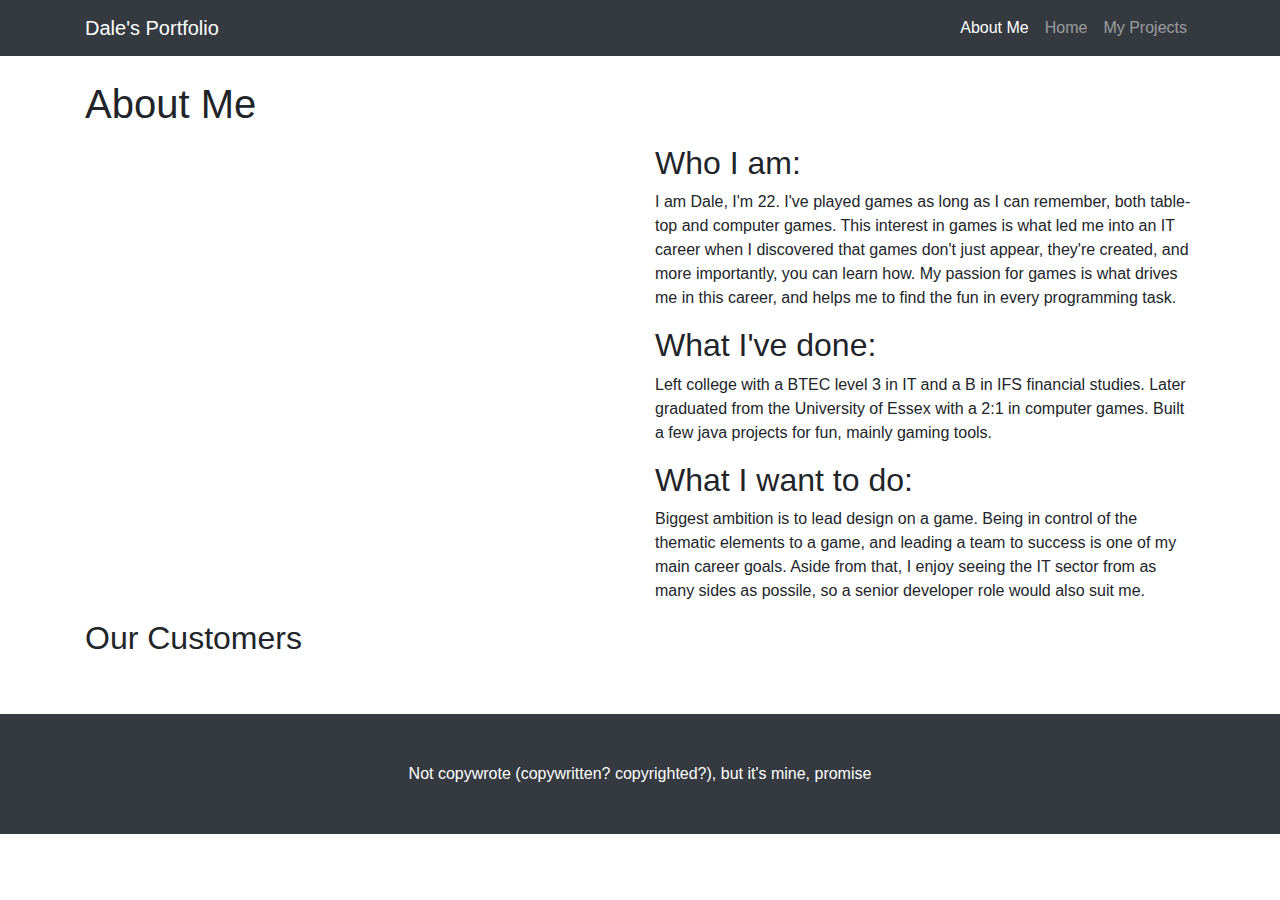
==== About Me.html @ 89b804c1 "separated kings for better viewing." ====
<!DOCTYPE html>
<html lang="en">

  <head>

    <meta charset="utf-8">
    <meta name="viewport" content="width=device-width, initial-scale=1, shrink-to-fit=no">
    <meta name="description" content="">
    <meta name="author" content="">

    <title>Modern Business - Start Bootstrap Template</title>

    <!-- Bootstrap core CSS -->
    <link href="vendor/bootstrap/css/bootstrap.min.css" rel="stylesheet">

    <!-- Custom styles for this template -->
    <link href="css/modern-business.css" rel="stylesheet">

  </head>

  <body>

    <!-- Navigation -->
    <nav class="navbar fixed-top navbar-expand-lg navbar-dark bg-dark fixed-top">
      <div class="container">
        <a class="navbar-brand" href="index.html">Dale's Portfolio</a>
        <button class="navbar-toggler navbar-toggler-right" type="button" data-toggle="collapse" data-target="#navbarResponsive" aria-controls="navbarResponsive" aria-expanded="false" aria-label="Toggle navigation">
          <span class="navbar-toggler-icon"></span>
        </button>
        <div class="collapse navbar-collapse" id="navbarResponsive">
          <ul class="navbar-nav ml-auto">
            <li class="nav-item active">
              <a class="nav-link" href="About Me.html">About Me</a>
            </li>
            <li class="nav-item">
              <a class="nav-link" href="Home.html">Home</a>
            </li>
            <li class="nav-item">
              <a class="nav-link" href="Projects.html">My Projects</a>
            </li>
          
          </ul>
        </div>
      </div>
    </nav>

    <!-- Page Content -->
    <div class="container">

      <!-- Page Heading/Breadcrumbs -->
      <h1 class="mt-4 mb-3">About Me
      
      </h1>

      <!-- Intro Content -->
      <div class="row">
        <div class="col-lg-6">
          <img class="img-fluid rounded mb-4" src="http://placehold.it/750x450" alt="">
        </div>
        <div class="col-lg-6">
          <h2>Who I am: </h2>
          <p>I am Dale, I'm 22. I've played games as long as I can remember, both table-top and computer games. This interest in games is what led me into an IT career
            when I discovered that games don't just appear, they're created, and more importantly, you can learn how. My passion for games is what drives me in this career, 
            and helps me to find the fun in every programming task.
          </p>
           <h2>What I've done: </h2>
          <p>Left college with a BTEC level 3 in IT and a B in IFS financial studies. Later graduated from the University of Essex with a 2:1 in computer games. Built a
            few java projects for fun, mainly gaming tools.
          </p>
          <h2>What I want to do: </h2>
          <p>Biggest ambition is to lead design on a game. Being in control of the thematic elements to a game, and leading a team to success is one of my main career goals. 
            Aside from that, I enjoy seeing the IT sector from as many sides as possile, so a senior developer role would also suit me. 
          </p>
        </div>
      </div>
      <!-- /.row -->

      <!-- Team Members -->
     
      <!-- Our Customers -->
      <h2>Our Customers</h2>
      <div class="row">
        <div class="col-lg-2 col-sm-4 mb-4">
          <img class="img-fluid" src="http://placehold.it/500x300" alt="">
        </div>
        <div class="col-lg-2 col-sm-4 mb-4">
          <img class="img-fluid" src="http://placehold.it/500x300" alt="">
        </div>
        <div class="col-lg-2 col-sm-4 mb-4">
          <img class="img-fluid" src="http://placehold.it/500x300" alt="">
        </div>
        <div class="col-lg-2 col-sm-4 mb-4">
          <img class="img-fluid" src="http://placehold.it/500x300" alt="">
        </div>
        <div class="col-lg-2 col-sm-4 mb-4">
          <img class="img-fluid" src="http://placehold.it/500x300" alt="">
        </div>
        <div class="col-lg-2 col-sm-4 mb-4">
          <img class="img-fluid" src="http://placehold.it/500x300" alt="">
        </div>
      </div>
      <!-- /.row -->

    </div>
    <!-- /.container -->

    <!-- Footer -->
    <footer class="py-5 bg-dark">
      <div class="container">
        <p class="m-0 text-center text-white">Not copywrote (copywritten? copyrighted?), but it's mine, promise</p>
      </div>
      <!-- /.container -->
    </footer>

    <!-- Bootstrap core JavaScript -->
    <script src="vendor/jquery/jquery.min.js"></script>
    <script src="vendor/bootstrap/js/bootstrap.bundle.min.js"></script>

  </body>

</html>
---- css/modern-business.css ----
/*!
 * Start Bootstrap - Modern Business (https://startbootstrap.com/template-overviews/modern-business)
 * Copyright 2013-2017 Start Bootstrap
 * Licensed under MIT (https://github.com/BlackrockDigital/startbootstrap-logomodern-business-nav/blob/master/LICENSE)
 */

body {
  padding-top: 54px;
}

@media (min-width: 992px) {
  body {
    padding-top: 56px;
  }
}

.carousel-item {
  height: 65vh;
  min-height: 300px;
  background: no-repeat center center scroll;
  -webkit-background-size: cover;
  -moz-background-size: cover;
  -o-background-size: cover;
  background-size: cover;
   
}

.portfolio-item {
  margin-bottom: 30px;
}
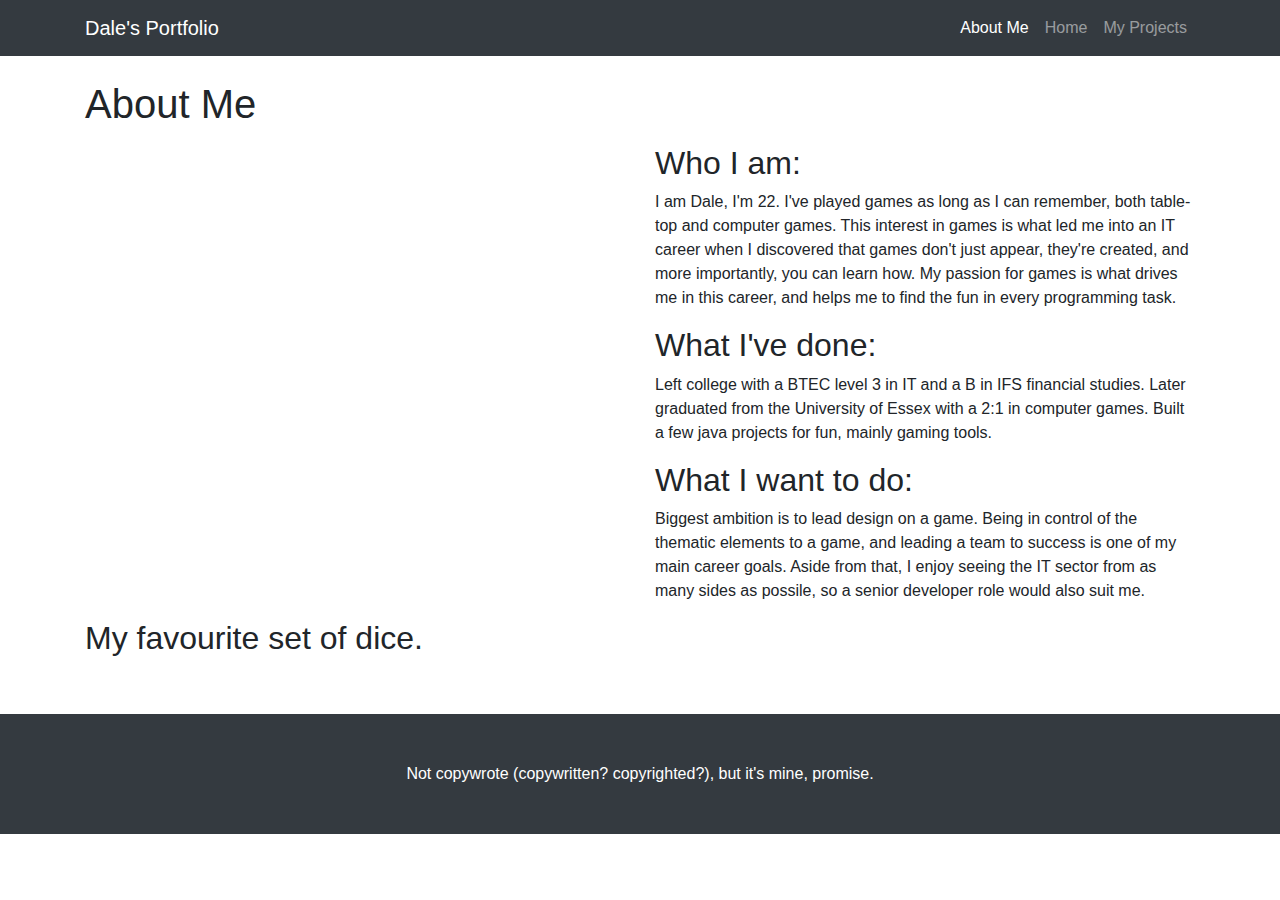
==== commit 99cd7cde: "cleaning up the webpage" ====
--- a/About Me.html
+++ b/About Me.html
@@ -33,7 +33,7 @@
               <a class="nav-link" href="About Me.html">About Me</a>
             </li>
             <li class="nav-item">
-              <a class="nav-link" href="Home.html">Home</a>
+              <a class="nav-link" href="index.html">Home</a>
             </li>
             <li class="nav-item">
               <a class="nav-link" href="Projects.html">My Projects</a>
@@ -78,7 +78,7 @@
       <!-- Team Members -->
      
       <!-- Our Customers -->
-      <h2>Our Customers</h2>
+      <h2>My favourite set of dice.</h2>
       <div class="row">
         <div class="col-lg-2 col-sm-4 mb-4">
           <img class="img-fluid" src="http://placehold.it/500x300" alt="">
@@ -107,7 +107,7 @@
     <!-- Footer -->
     <footer class="py-5 bg-dark">
       <div class="container">
-        <p class="m-0 text-center text-white">Not copywrote (copywritten? copyrighted?), but it's mine, promise</p>
+        <p class="m-0 text-center text-white">Not copywrote (copywritten? copyrighted?), but it's mine, promise.</p>
       </div>
       <!-- /.container -->
     </footer>
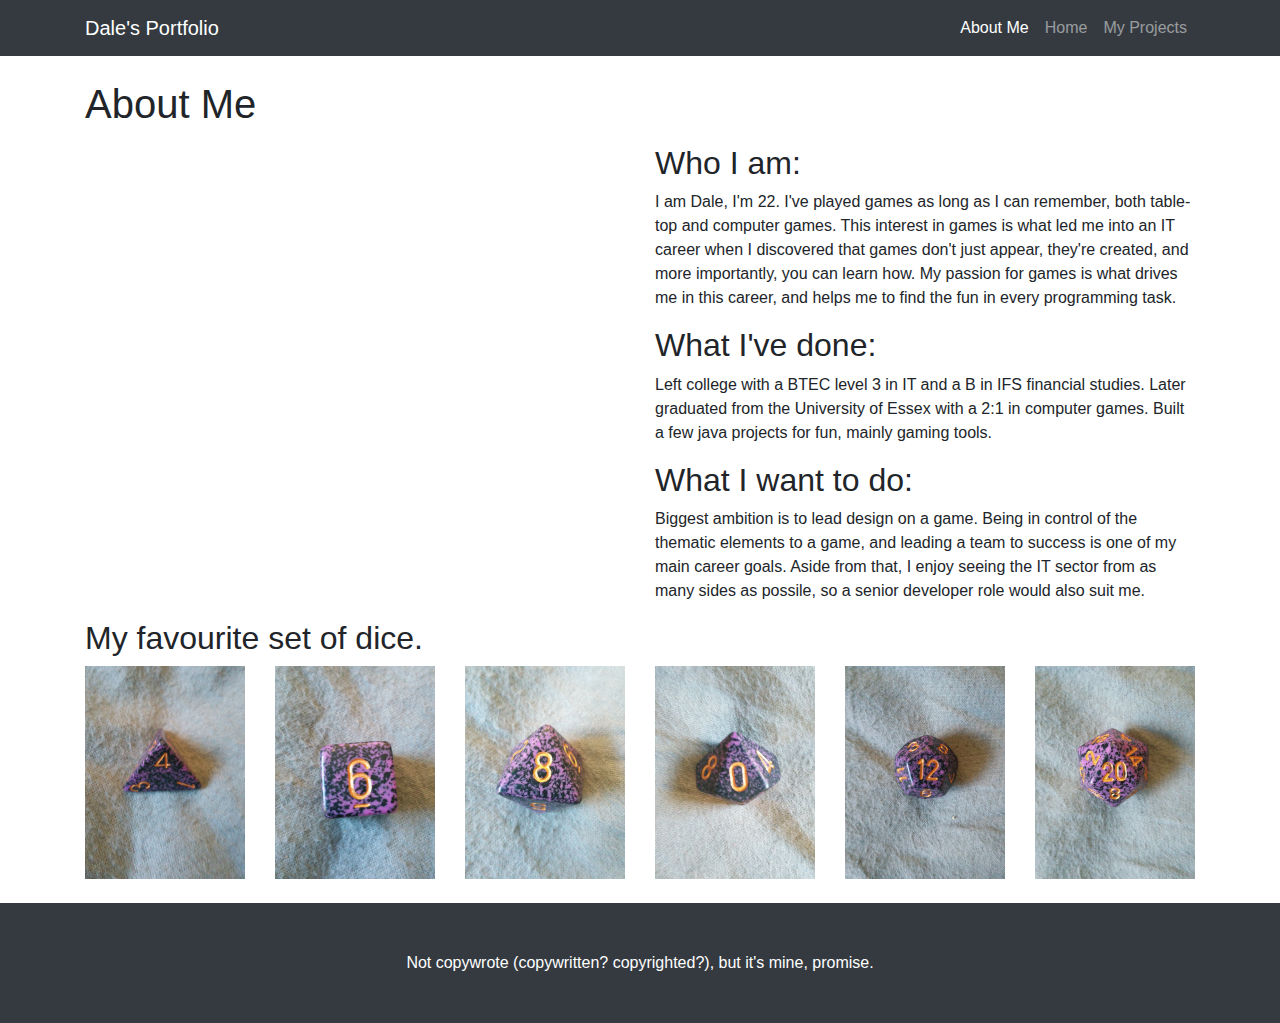
==== commit 2f6927cb: "prettying it up" ====
--- a/About Me.html
+++ b/About Me.html
@@ -55,7 +55,7 @@
       <!-- Intro Content -->
       <div class="row">
         <div class="col-lg-6">
-          <img class="img-fluid rounded mb-4" src="http://placehold.it/750x450" alt="">
+          <img class="img-fluid rounded mb-4" src="bigD8.JPG" alt="">
         </div>
         <div class="col-lg-6">
           <h2>Who I am: </h2>
@@ -81,22 +81,22 @@
       <h2>My favourite set of dice.</h2>
       <div class="row">
         <div class="col-lg-2 col-sm-4 mb-4">
-          <img class="img-fluid" src="http://placehold.it/500x300" alt="">
+          <img class="img-fluid" src="d4.jpg" alt="">
         </div>
         <div class="col-lg-2 col-sm-4 mb-4">
-          <img class="img-fluid" src="http://placehold.it/500x300" alt="">
+          <img class="img-fluid" src="d6.jpg" alt="">
         </div>
         <div class="col-lg-2 col-sm-4 mb-4">
-          <img class="img-fluid" src="http://placehold.it/500x300" alt="">
+          <img class="img-fluid" src="d8.jpg" alt="">
         </div>
         <div class="col-lg-2 col-sm-4 mb-4">
-          <img class="img-fluid" src="http://placehold.it/500x300" alt="">
+          <img class="img-fluid" src="d10.jpg" alt="">
         </div>
         <div class="col-lg-2 col-sm-4 mb-4">
-          <img class="img-fluid" src="http://placehold.it/500x300" alt="">
+          <img class="img-fluid" src="d12.jpg" alt="">
         </div>
         <div class="col-lg-2 col-sm-4 mb-4">
-          <img class="img-fluid" src="http://placehold.it/500x300" alt="">
+          <img class="img-fluid" src="d20.jpg" alt="">
         </div>
       </div>
       <!-- /.row -->
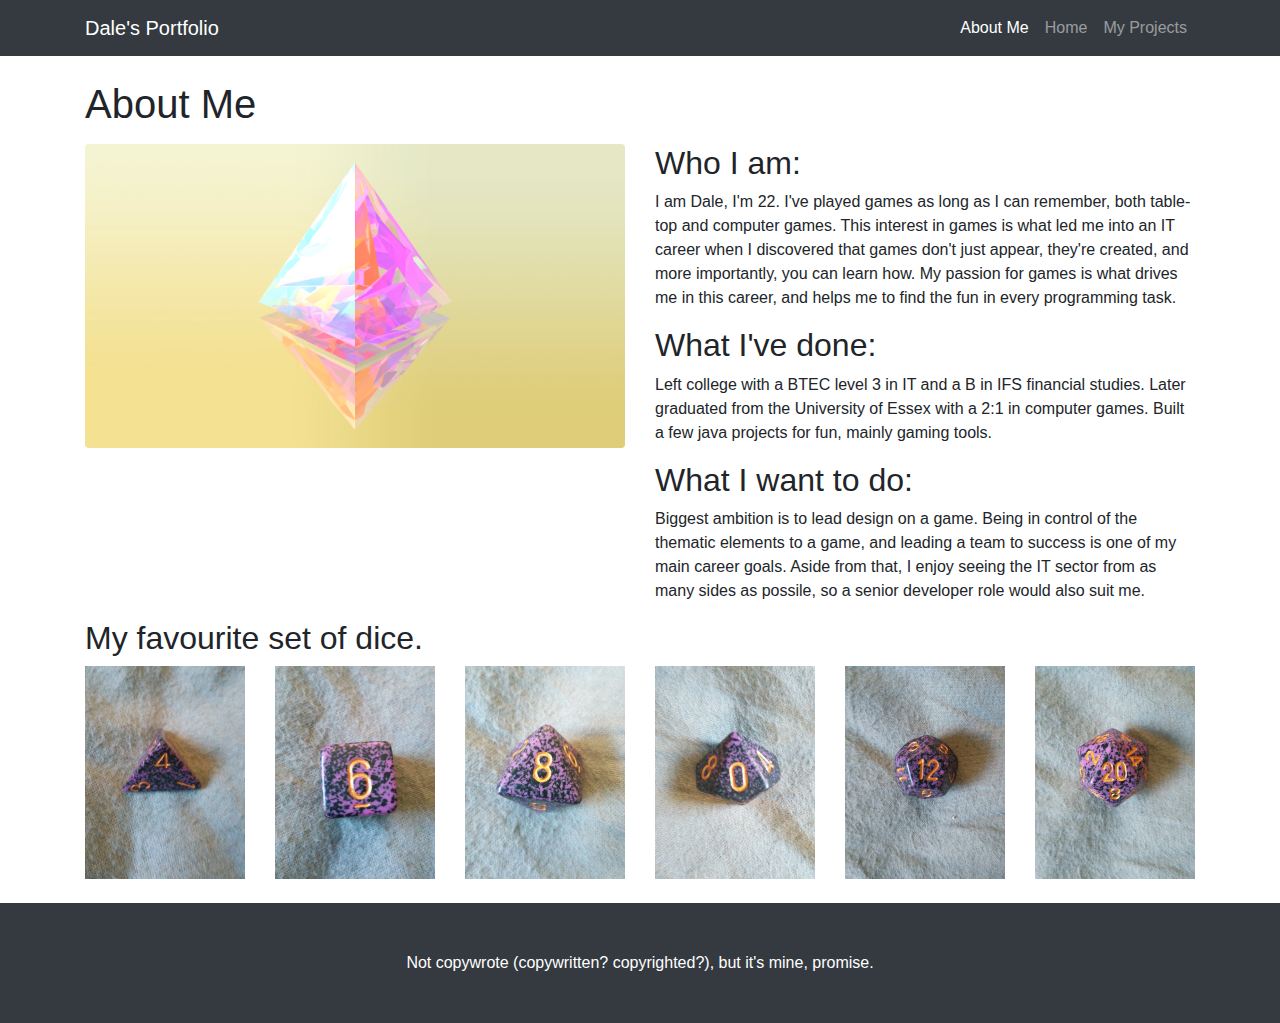
==== commit 6cbd92ce: "bug fix" ====
--- a/About Me.html
+++ b/About Me.html
@@ -55,7 +55,7 @@
       <!-- Intro Content -->
       <div class="row">
         <div class="col-lg-6">
-          <img class="img-fluid rounded mb-4" src="bigD8.JPG" alt="">
+          <img class="img-fluid rounded mb-4" src="images\bigD8.jpg" alt="">
         </div>
         <div class="col-lg-6">
           <h2>Who I am: </h2>
@@ -81,22 +81,22 @@
       <h2>My favourite set of dice.</h2>
       <div class="row">
         <div class="col-lg-2 col-sm-4 mb-4">
-          <img class="img-fluid" src="d4.jpg" alt="">
+          <img class="img-fluid" src="images\d4.jpg" alt="">
         </div>
         <div class="col-lg-2 col-sm-4 mb-4">
-          <img class="img-fluid" src="d6.jpg" alt="">
+          <img class="img-fluid" src="images\d6.jpg" alt="">
         </div>
         <div class="col-lg-2 col-sm-4 mb-4">
-          <img class="img-fluid" src="d8.jpg" alt="">
+          <img class="img-fluid" src="images\d8.jpg" alt="">
         </div>
         <div class="col-lg-2 col-sm-4 mb-4">
-          <img class="img-fluid" src="d10.jpg" alt="">
+          <img class="img-fluid" src="images\d10.jpg" alt="">
         </div>
         <div class="col-lg-2 col-sm-4 mb-4">
-          <img class="img-fluid" src="d12.jpg" alt="">
+          <img class="img-fluid" src="images\d12.jpg" alt="">
         </div>
         <div class="col-lg-2 col-sm-4 mb-4">
-          <img class="img-fluid" src="d20.jpg" alt="">
+          <img class="img-fluid" src="images\d20.jpg" alt="">
         </div>
       </div>
       <!-- /.row -->
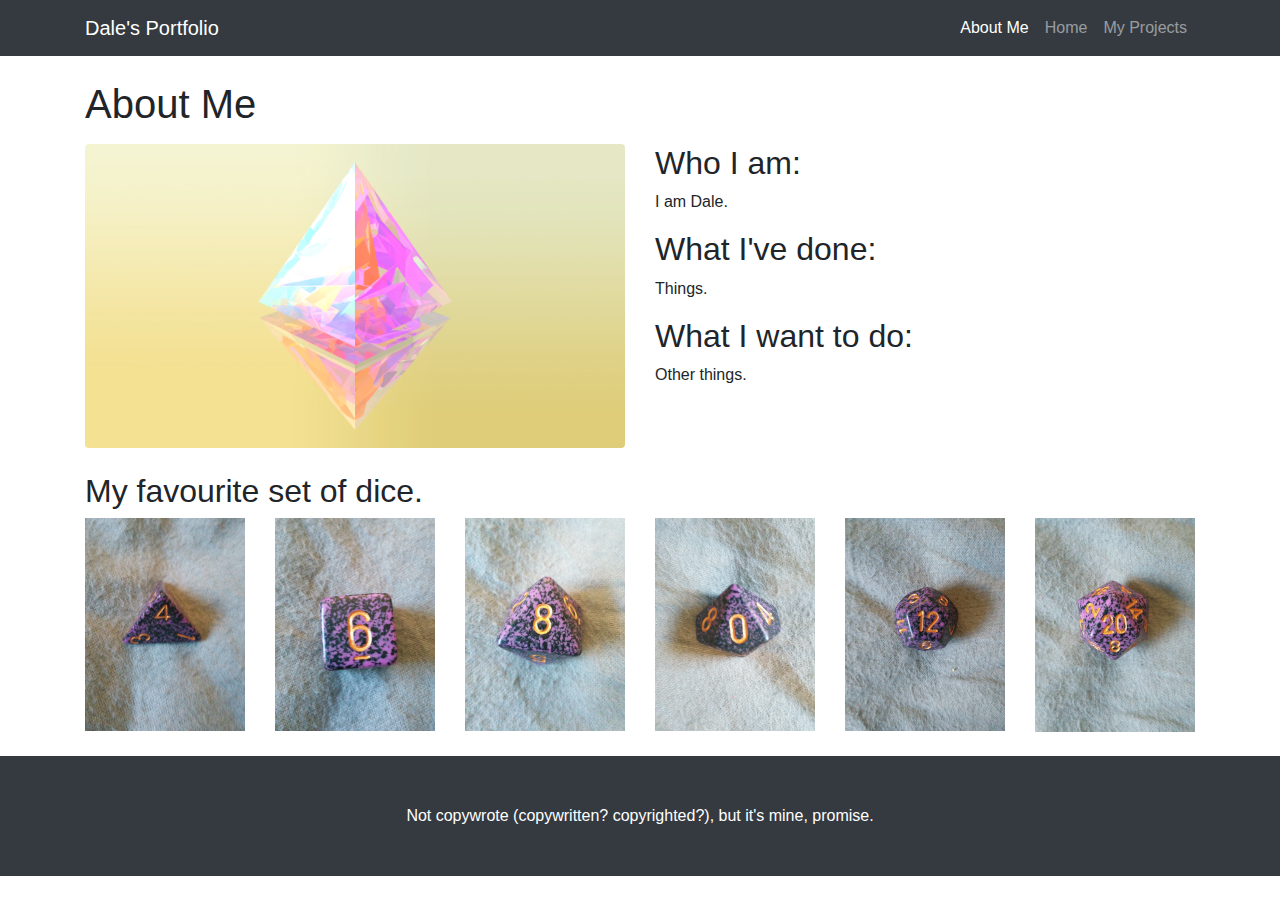
==== commit f76120fd: "Update About Me.html" ====
--- a/About Me.html
+++ b/About Me.html
@@ -59,17 +59,13 @@
         </div>
         <div class="col-lg-6">
           <h2>Who I am: </h2>
-          <p>I am Dale, I'm 22. I've played games as long as I can remember, both table-top and computer games. This interest in games is what led me into an IT career
-            when I discovered that games don't just appear, they're created, and more importantly, you can learn how. My passion for games is what drives me in this career, 
-            and helps me to find the fun in every programming task.
+          <p>I am Dale.
           </p>
            <h2>What I've done: </h2>
-          <p>Left college with a BTEC level 3 in IT and a B in IFS financial studies. Later graduated from the University of Essex with a 2:1 in computer games. Built a
-            few java projects for fun, mainly gaming tools.
+          <p>Things.
           </p>
           <h2>What I want to do: </h2>
-          <p>Biggest ambition is to lead design on a game. Being in control of the thematic elements to a game, and leading a team to success is one of my main career goals. 
-            Aside from that, I enjoy seeing the IT sector from as many sides as possile, so a senior developer role would also suit me. 
+          <p>Other things.
           </p>
         </div>
       </div>
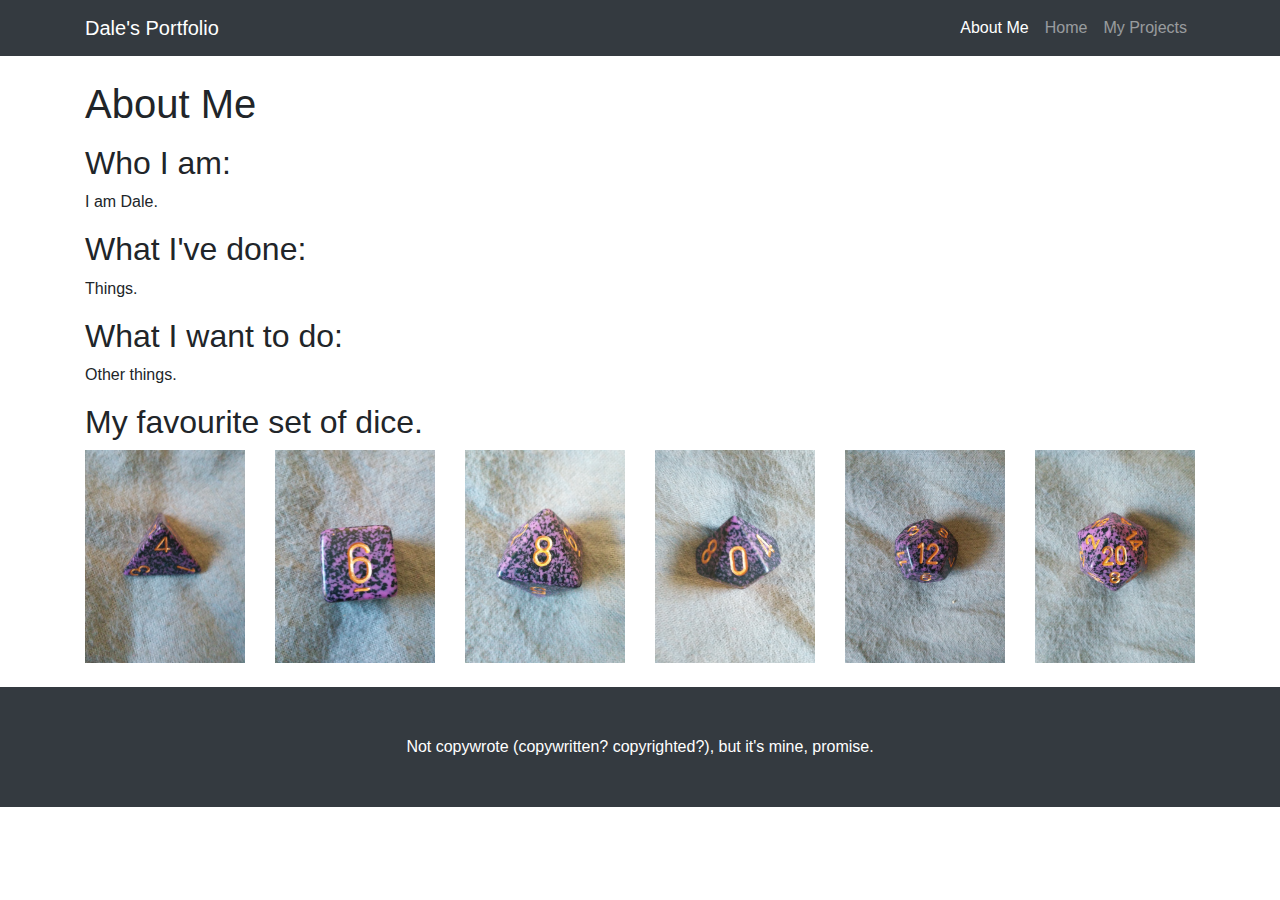
==== commit 1d617439: "final" ====
--- a/About Me.html
+++ b/About Me.html
@@ -54,9 +54,6 @@
 
       <!-- Intro Content -->
       <div class="row">
-        <div class="col-lg-6">
-          <img class="img-fluid rounded mb-4" src="images\bigD8.jpg" alt="">
-        </div>
         <div class="col-lg-6">
           <h2>Who I am: </h2>
           <p>I am Dale.
